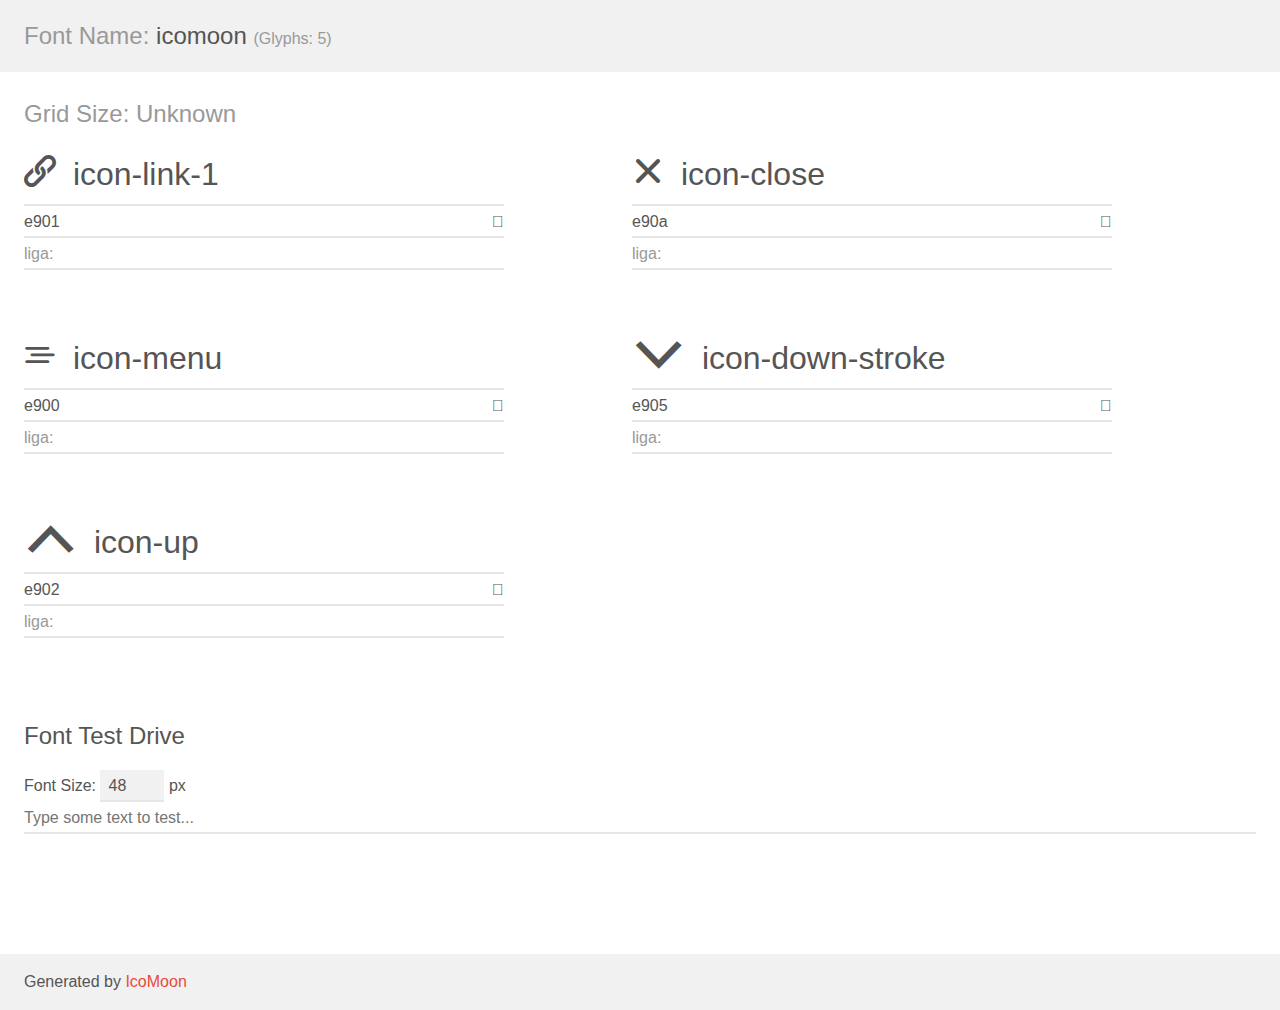
==== int/icon/demo.html @ e83672f9 "header sub- menu" ====
<!doctype html>
<html>
<head>
    <meta charset="utf-8">
    <title>IcoMoon Demo</title>
    <meta name="description" content="An Icon Font Generated By IcoMoon.io">
    <meta name="viewport" content="width=device-width, initial-scale=1">
    <link rel="stylesheet" href="demo-files/demo.css">
    <link rel="stylesheet" href="style.css"></head>
<body>
    <div class="bgc1 clearfix">
        <h1 class="mhmm mvm"><span class="fgc1">Font Name:</span> icomoon <small class="fgc1">(Glyphs:&nbsp;5)</small></h1>
    </div>
    <div class="clearfix mhl ptl">
        <h1 class="mvm mtn fgc1">Grid Size: Unknown</h1>
        <div class="glyph fs1">
            <div class="clearfix bshadow0 pbs">
                <span class="icon-link-1"></span>
                <span class="mls"> icon-link-1</span>
            </div>
            <fieldset class="fs0 size1of1 clearfix hidden-false">
                <input type="text" readonly value="e901" class="unit size1of2" />
                <input type="text" maxlength="1" readonly value="&#xe901;" class="unitRight size1of2 talign-right" />
            </fieldset>
            <div class="fs0 bshadow0 clearfix hidden-false">
                <span class="unit pvs fgc1">liga: </span>
                <input type="text" readonly value="" class="liga unitRight" />
            </div>
        </div>
        <div class="glyph fs1">
            <div class="clearfix bshadow0 pbs">
                <span class="icon-close"></span>
                <span class="mls"> icon-close</span>
            </div>
            <fieldset class="fs0 size1of1 clearfix hidden-false">
                <input type="text" readonly value="e90a" class="unit size1of2" />
                <input type="text" maxlength="1" readonly value="&#xe90a;" class="unitRight size1of2 talign-right" />
            </fieldset>
            <div class="fs0 bshadow0 clearfix hidden-false">
                <span class="unit pvs fgc1">liga: </span>
                <input type="text" readonly value="" class="liga unitRight" />
            </div>
        </div>
        <div class="glyph fs1">
            <div class="clearfix bshadow0 pbs">
                <span class="icon-menu"></span>
                <span class="mls"> icon-menu</span>
            </div>
            <fieldset class="fs0 size1of1 clearfix hidden-false">
                <input type="text" readonly value="e900" class="unit size1of2" />
                <input type="text" maxlength="1" readonly value="&#xe900;" class="unitRight size1of2 talign-right" />
            </fieldset>
            <div class="fs0 bshadow0 clearfix hidden-false">
                <span class="unit pvs fgc1">liga: </span>
                <input type="text" readonly value="" class="liga unitRight" />
            </div>
        </div>
        <div class="glyph fs1">
            <div class="clearfix bshadow0 pbs">
                <span class="icon-down-stroke"></span>
                <span class="mls"> icon-down-stroke</span>
            </div>
            <fieldset class="fs0 size1of1 clearfix hidden-false">
                <input type="text" readonly value="e905" class="unit size1of2" />
                <input type="text" maxlength="1" readonly value="&#xe905;" class="unitRight size1of2 talign-right" />
            </fieldset>
            <div class="fs0 bshadow0 clearfix hidden-false">
                <span class="unit pvs fgc1">liga: </span>
                <input type="text" readonly value="" class="liga unitRight" />
            </div>
        </div>
        <div class="glyph fs1">
            <div class="clearfix bshadow0 pbs">
                <span class="icon-up"></span>
                <span class="mls"> icon-up</span>
            </div>
            <fieldset class="fs0 size1of1 clearfix hidden-false">
                <input type="text" readonly value="e902" class="unit size1of2" />
                <input type="text" maxlength="1" readonly value="&#xe902;" class="unitRight size1of2 talign-right" />
            </fieldset>
            <div class="fs0 bshadow0 clearfix hidden-false">
                <span class="unit pvs fgc1">liga: </span>
                <input type="text" readonly value="" class="liga unitRight" />
            </div>
        </div>
    </div>

    <!--[if gt IE 8]><!-->
    <div class="mhl clearfix mbl">
        <h1>Font Test Drive</h1>
        <label>
            Font Size: <input id="fontSize" type="number" class="textbox0 mbm"
            min="8" value="48" />
            px
        </label>
        <input id="testText" type="text" class="phl size1of1 mvl"
        placeholder="Type some text to test..." value=""/>
        <div id="testDrive" class="icon-" style="font-family: icomoon">&nbsp;
        </div>
    </div>
    <!--<![endif]-->
    <div class="bgc1 clearfix">
        <p class="mhl">Generated by <a href="https://icomoon.io/app">IcoMoon</a></p>
    </div>

    <script src="demo-files/demo.js"></script>
</body>
</html>
---- int/icon/demo-files/demo.css ----
body {
  padding: 0;
  margin: 0;
  font-family: sans-serif;
  font-size: 1em;
  line-height: 1.5;
  color: #555;
  background: #fff;
}
h1 {
  font-size: 1.5em;
  font-weight: normal;
}
small {
  font-size: .66666667em;
}
a {
  color: #e74c3c;
  text-decoration: none;
}
a:hover, a:focus {
  box-shadow: 0 1px #e74c3c;
}
.bshadow0, input {
  box-shadow: inset 0 -2px #e7e7e7;
}
input:hover {
  box-shadow: inset 0 -2px #ccc;
}
input, fieldset {
  font-family: sans-serif;
  font-size: 1em;
  margin: 0;
  padding: 0;
  border: 0;
}
input {
  color: inherit;
  line-height: 1.5;
  height: 1.5em;
  padding: .25em 0;
}
input:focus {
  outline: none;
  box-shadow: inset 0 -2px #449fdb;
}
.glyph {
  font-size: 16px;
  width: 15em;
  padding-bottom: 1em;
  margin-right: 4em;
  margin-bottom: 1em;
  float: left;
  overflow: hidden;
}
.liga {
  width: 80%;
  width: calc(100% - 2.5em);
}
.talign-right {
  text-align: right;
}
.talign-center {
  text-align: center;
}
.bgc1 {
  background: #f1f1f1;
}
.fgc1 {
  color: #999;
}
.fgc0 {
  color: #000;
}
p {
  margin-top: 1em;
  margin-bottom: 1em;
}
.mvm {
  margin-top: .75em;
  margin-bottom: .75em;
}
.mtn {
  margin-top: 0;
}
.mtl, .mal {
  margin-top: 1.5em;
}
.mbl, .mal {
  margin-bottom: 1.5em;
}
.mal, .mhl {
  margin-left: 1.5em;
  margin-right: 1.5em;
}
.mhmm {
  margin-left: 1em;
  margin-right: 1em;
}
.mls {
  margin-left: .25em;
}
.ptl {
  padding-top: 1.5em;
}
.pbs, .pvs {
  padding-bottom: .25em;
}
.pvs, .pts {
  padding-top: .25em;
}
.unit {
  float: left;
}
.unitRight {
  float: right;
}
.size1of2 {
  width: 50%;
}
.size1of1 {
  width: 100%;
}
.clearfix:before, .clearfix:after {
  content: " ";
  display: table;
}
.clearfix:after {
  clear: both;
}
.hidden-true {
  display: none;
}
.textbox0 {
  width: 3em;
  background: #f1f1f1;
  padding: .25em .5em;
  line-height: 1.5;
  height: 1.5em;
}
#testDrive {
  display: block;
  padding-top: 24px;
  line-height: 1.5;
}
.fs0 {
  font-size: 16px;
}
.fs1 {
  font-size: 32px;
}
---- int/icon/style.css ----
@font-face {
  font-family: 'icomoon';
  src:  url('fonts/icomoon.eot?etz3vs');
  src:  url('fonts/icomoon.eot?etz3vs#iefix') format('embedded-opentype'),
    url('fonts/icomoon.ttf?etz3vs') format('truetype'),
    url('fonts/icomoon.woff?etz3vs') format('woff'),
    url('fonts/icomoon.svg?etz3vs#icomoon') format('svg');
  font-weight: normal;
  font-style: normal;
  font-display: block;
}

[class^="icon-"], [class*=" icon-"] {
  /* use !important to prevent issues with browser extensions that change fonts */
  font-family: 'icomoon' !important;
  speak: never;
  font-style: normal;
  font-weight: normal;
  font-variant: normal;
  text-transform: none;
  line-height: 1;

  /* Better Font Rendering =========== */
  -webkit-font-smoothing: antialiased;
  -moz-osx-font-smoothing: grayscale;
}

.icon-link-1:before {
  content: "\e901";
}
.icon-close:before {
  content: "\e90a";
}
.icon-menu:before {
  content: "\e900";
}
.icon-down-stroke:before {
  content: "\e905";
}
.icon-up:before {
  content: "\e902";
}
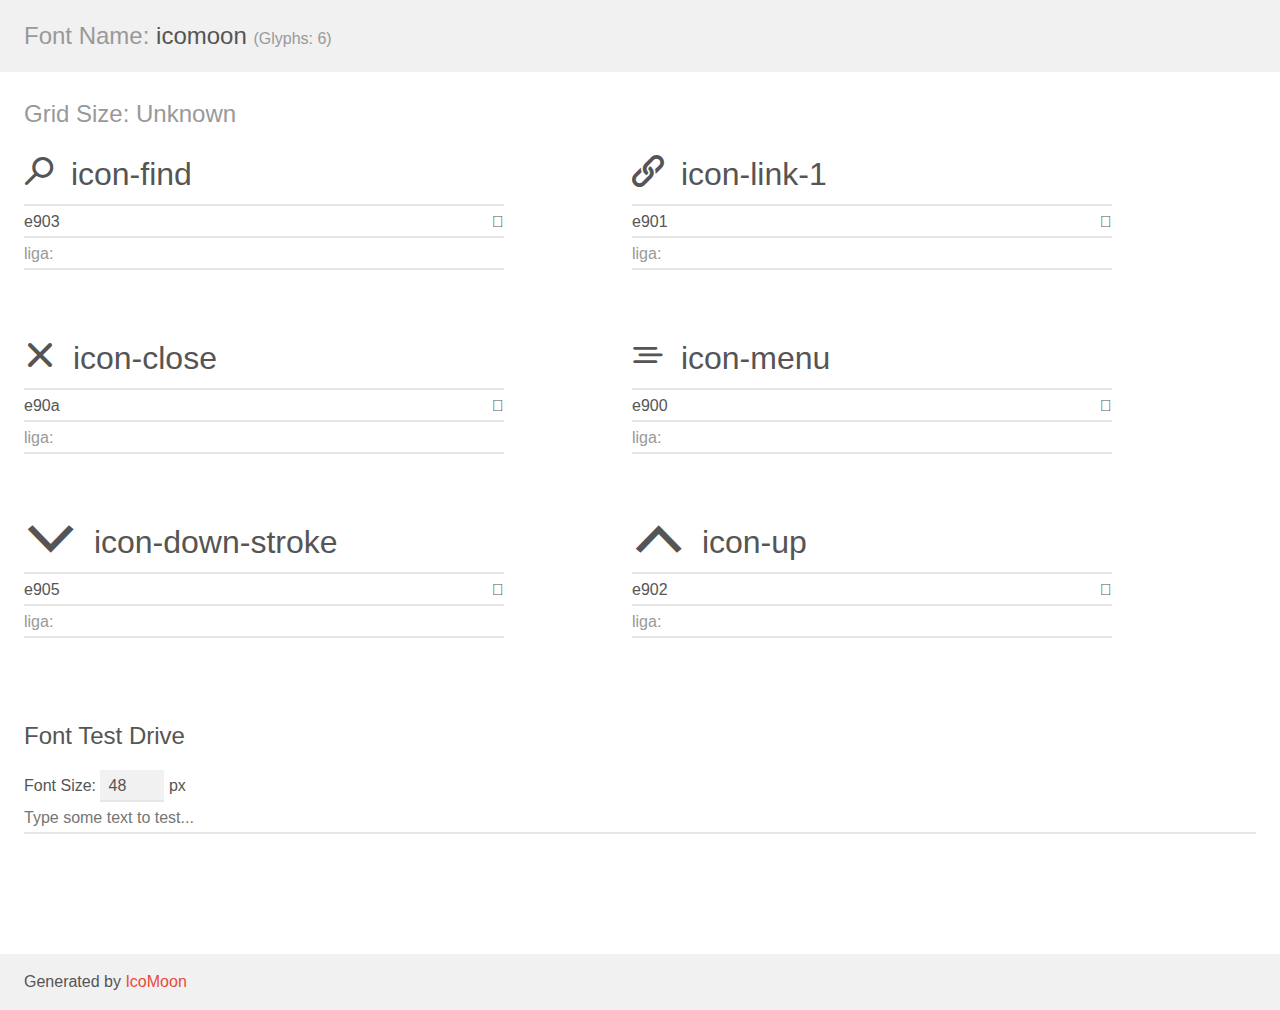
==== commit 56bb6d52: "dropdown list language" ====
--- a/int/icon/demo.html
+++ b/int/icon/demo.html
@@ -9,10 +9,24 @@
     <link rel="stylesheet" href="style.css"></head>
 <body>
     <div class="bgc1 clearfix">
-        <h1 class="mhmm mvm"><span class="fgc1">Font Name:</span> icomoon <small class="fgc1">(Glyphs:&nbsp;5)</small></h1>
+        <h1 class="mhmm mvm"><span class="fgc1">Font Name:</span> icomoon <small class="fgc1">(Glyphs:&nbsp;6)</small></h1>
     </div>
     <div class="clearfix mhl ptl">
         <h1 class="mvm mtn fgc1">Grid Size: Unknown</h1>
+        <div class="glyph fs1">
+            <div class="clearfix bshadow0 pbs">
+                <span class="icon-find"></span>
+                <span class="mls"> icon-find</span>
+            </div>
+            <fieldset class="fs0 size1of1 clearfix hidden-false">
+                <input type="text" readonly value="e903" class="unit size1of2" />
+                <input type="text" maxlength="1" readonly value="&#xe903;" class="unitRight size1of2 talign-right" />
+            </fieldset>
+            <div class="fs0 bshadow0 clearfix hidden-false">
+                <span class="unit pvs fgc1">liga: </span>
+                <input type="text" readonly value="" class="liga unitRight" />
+            </div>
+        </div>
         <div class="glyph fs1">
             <div class="clearfix bshadow0 pbs">
                 <span class="icon-link-1"></span>
--- a/int/icon/style.css
+++ b/int/icon/style.css
@@ -1,10 +1,10 @@
 @font-face {
   font-family: 'icomoon';
-  src:  url('fonts/icomoon.eot?etz3vs');
-  src:  url('fonts/icomoon.eot?etz3vs#iefix') format('embedded-opentype'),
-    url('fonts/icomoon.ttf?etz3vs') format('truetype'),
-    url('fonts/icomoon.woff?etz3vs') format('woff'),
-    url('fonts/icomoon.svg?etz3vs#icomoon') format('svg');
+  src:  url('fonts/icomoon.eot?cnw1s3');
+  src:  url('fonts/icomoon.eot?cnw1s3#iefix') format('embedded-opentype'),
+    url('fonts/icomoon.ttf?cnw1s3') format('truetype'),
+    url('fonts/icomoon.woff?cnw1s3') format('woff'),
+    url('fonts/icomoon.svg?cnw1s3#icomoon') format('svg');
   font-weight: normal;
   font-style: normal;
   font-display: block;
@@ -25,6 +25,9 @@
   -moz-osx-font-smoothing: grayscale;
 }
 
+.icon-find:before {
+  content: "\e903";
+}
 .icon-link-1:before {
   content: "\e901";
 }
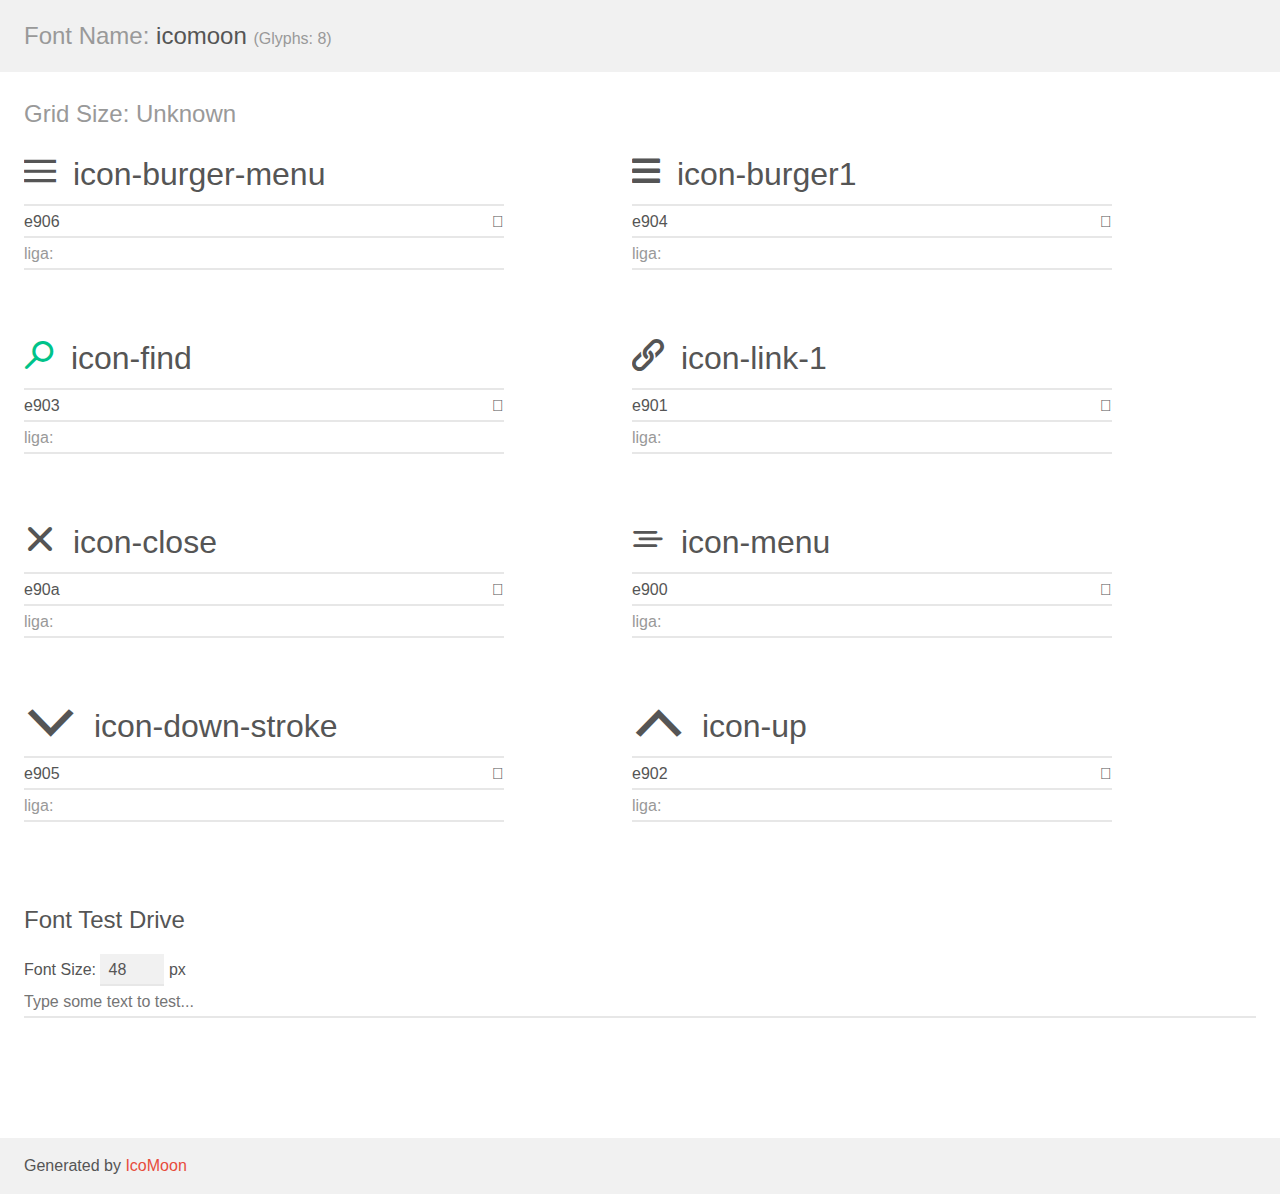
==== commit 8de5c1d2: "sub menu burger" ====
--- a/int/icon/demo.html
+++ b/int/icon/demo.html
@@ -9,10 +9,38 @@
     <link rel="stylesheet" href="style.css"></head>
 <body>
     <div class="bgc1 clearfix">
-        <h1 class="mhmm mvm"><span class="fgc1">Font Name:</span> icomoon <small class="fgc1">(Glyphs:&nbsp;6)</small></h1>
+        <h1 class="mhmm mvm"><span class="fgc1">Font Name:</span> icomoon <small class="fgc1">(Glyphs:&nbsp;8)</small></h1>
     </div>
     <div class="clearfix mhl ptl">
         <h1 class="mvm mtn fgc1">Grid Size: Unknown</h1>
+        <div class="glyph fs1">
+            <div class="clearfix bshadow0 pbs">
+                <span class="icon-burger-menu"></span>
+                <span class="mls"> icon-burger-menu</span>
+            </div>
+            <fieldset class="fs0 size1of1 clearfix hidden-false">
+                <input type="text" readonly value="e906" class="unit size1of2" />
+                <input type="text" maxlength="1" readonly value="&#xe906;" class="unitRight size1of2 talign-right" />
+            </fieldset>
+            <div class="fs0 bshadow0 clearfix hidden-false">
+                <span class="unit pvs fgc1">liga: </span>
+                <input type="text" readonly value="" class="liga unitRight" />
+            </div>
+        </div>
+        <div class="glyph fs1">
+            <div class="clearfix bshadow0 pbs">
+                <span class="icon-burger1"></span>
+                <span class="mls"> icon-burger1</span>
+            </div>
+            <fieldset class="fs0 size1of1 clearfix hidden-false">
+                <input type="text" readonly value="e904" class="unit size1of2" />
+                <input type="text" maxlength="1" readonly value="&#xe904;" class="unitRight size1of2 talign-right" />
+            </fieldset>
+            <div class="fs0 bshadow0 clearfix hidden-false">
+                <span class="unit pvs fgc1">liga: </span>
+                <input type="text" readonly value="" class="liga unitRight" />
+            </div>
+        </div>
         <div class="glyph fs1">
             <div class="clearfix bshadow0 pbs">
                 <span class="icon-find"></span>
--- a/int/icon/style.css
+++ b/int/icon/style.css
@@ -1,10 +1,10 @@
 @font-face {
   font-family: 'icomoon';
-  src:  url('fonts/icomoon.eot?cnw1s3');
-  src:  url('fonts/icomoon.eot?cnw1s3#iefix') format('embedded-opentype'),
-    url('fonts/icomoon.ttf?cnw1s3') format('truetype'),
-    url('fonts/icomoon.woff?cnw1s3') format('woff'),
-    url('fonts/icomoon.svg?cnw1s3#icomoon') format('svg');
+  src:  url('fonts/icomoon.eot?gnfb50');
+  src:  url('fonts/icomoon.eot?gnfb50#iefix') format('embedded-opentype'),
+    url('fonts/icomoon.ttf?gnfb50') format('truetype'),
+    url('fonts/icomoon.woff?gnfb50') format('woff'),
+    url('fonts/icomoon.svg?gnfb50#icomoon') format('svg');
   font-weight: normal;
   font-style: normal;
   font-display: block;
@@ -25,8 +25,15 @@
   -moz-osx-font-smoothing: grayscale;
 }
 
+.icon-burger-menu:before {
+  content: "\e906";
+}
+.icon-burger1:before {
+  content: "\e904";
+}
 .icon-find:before {
   content: "\e903";
+  color: #00c389;
 }
 .icon-link-1:before {
   content: "\e901";
